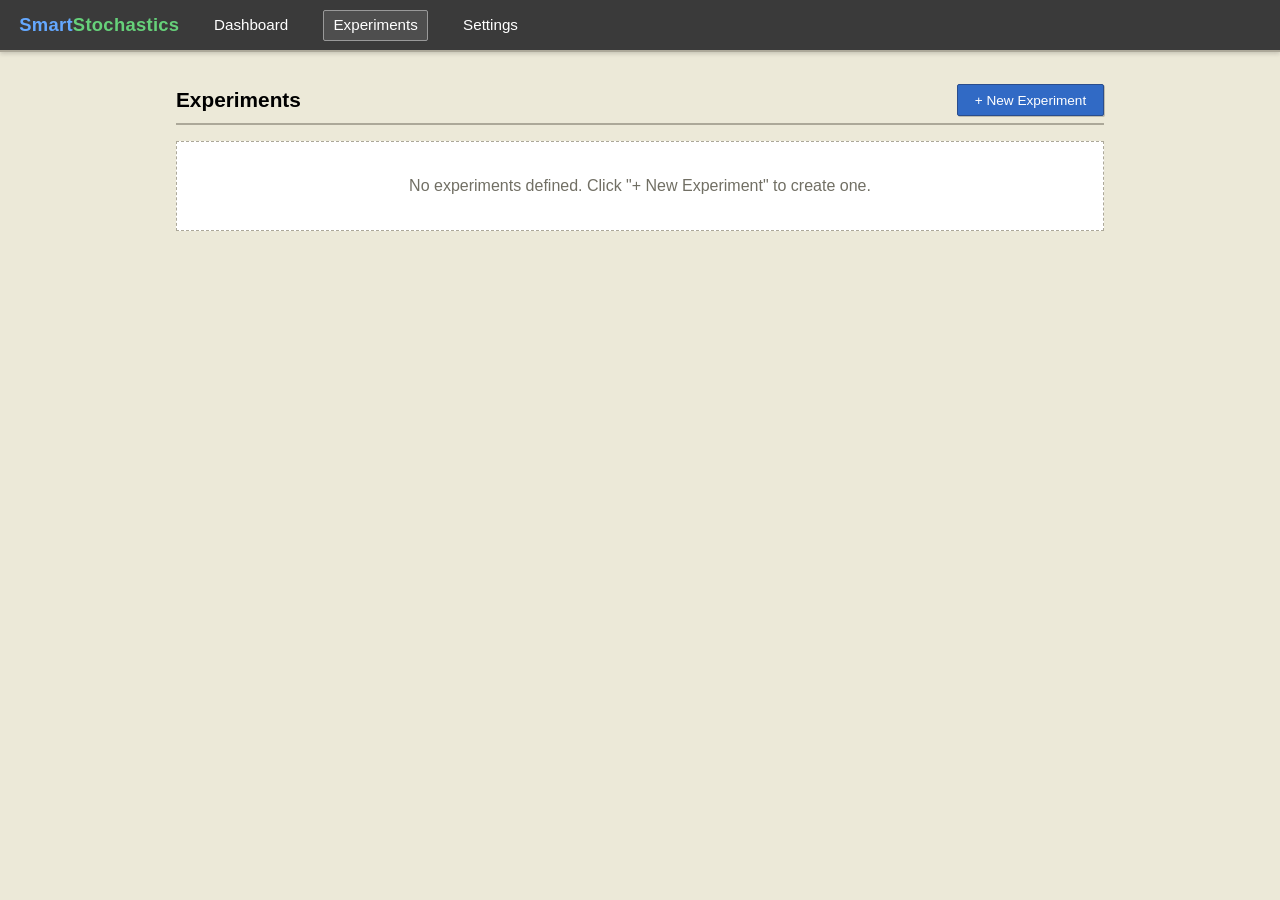
==== index.html @ add9ddc0 "Add index.html for redirecting to /webui" ====
<!DOCTYPE html>
<html>
<head>
  <meta charset="utf-8">
  <meta http-equiv="refresh" content="0; url=/webui">
  <script>window.location.replace("/webui");</script>
  <title>Redirecting…</title>
</head>
<body>
  <p>Redirecting to <a href="/webui">/webui</a>…</p>
</body>
</html>
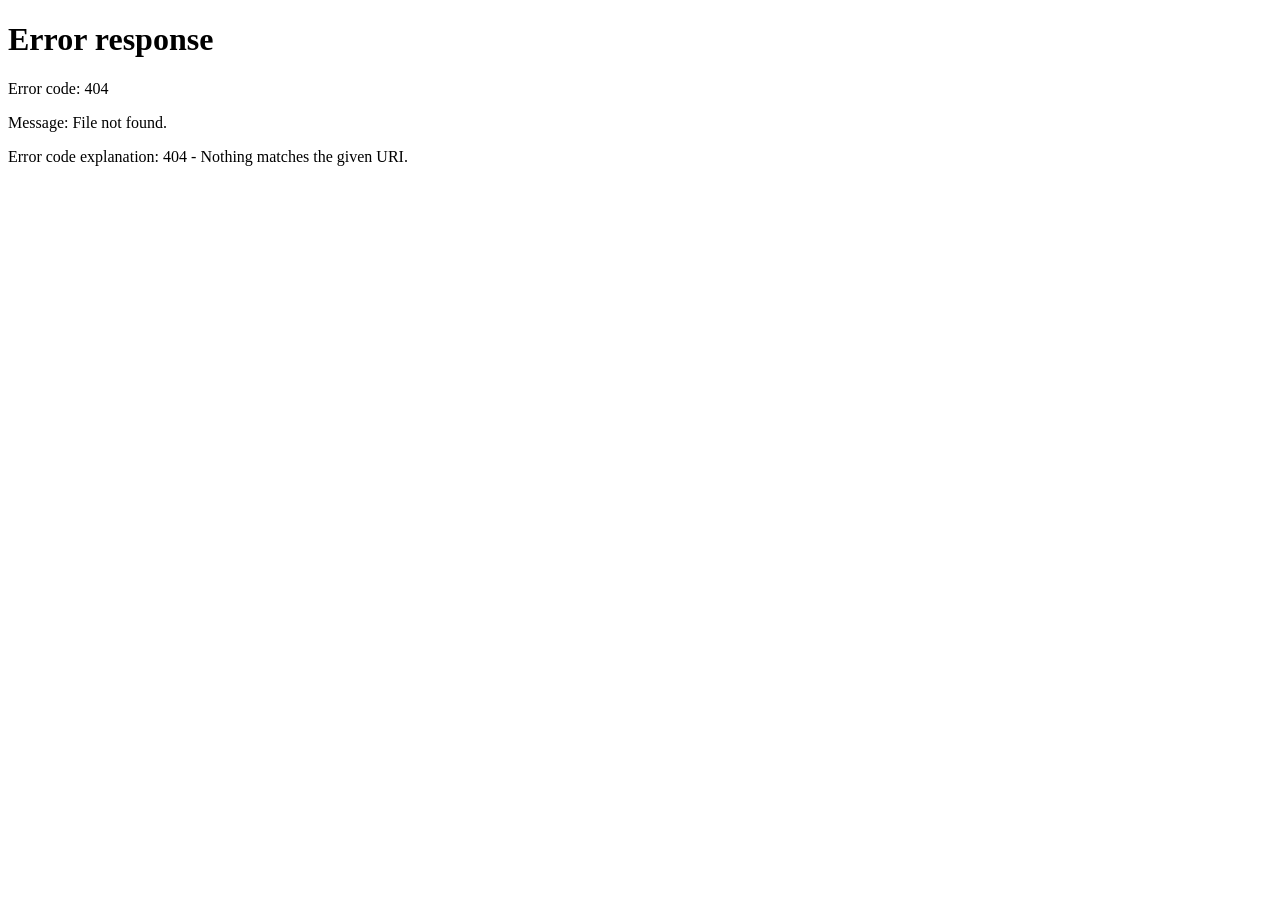
==== commit 44b28e74: "Update redirect URL in index.html" ====
--- a/index.html
+++ b/index.html
@@ -2,11 +2,11 @@
 <html>
 <head>
   <meta charset="utf-8">
-  <meta http-equiv="refresh" content="0; url=/webui">
-  <script>window.location.replace("/webui");</script>
+  <meta http-equiv="refresh" content="0; url=/smart-schotastics/webui">
+  <script>window.location.replace("/smart-schotastics/webui");</script>
   <title>Redirecting…</title>
 </head>
 <body>
-  <p>Redirecting to <a href="/webui">/webui</a>…</p>
+  <p>Redirecting to <a href="/smart-schotastics/webui">/webui</a>…</p>
 </body>
 </html>
